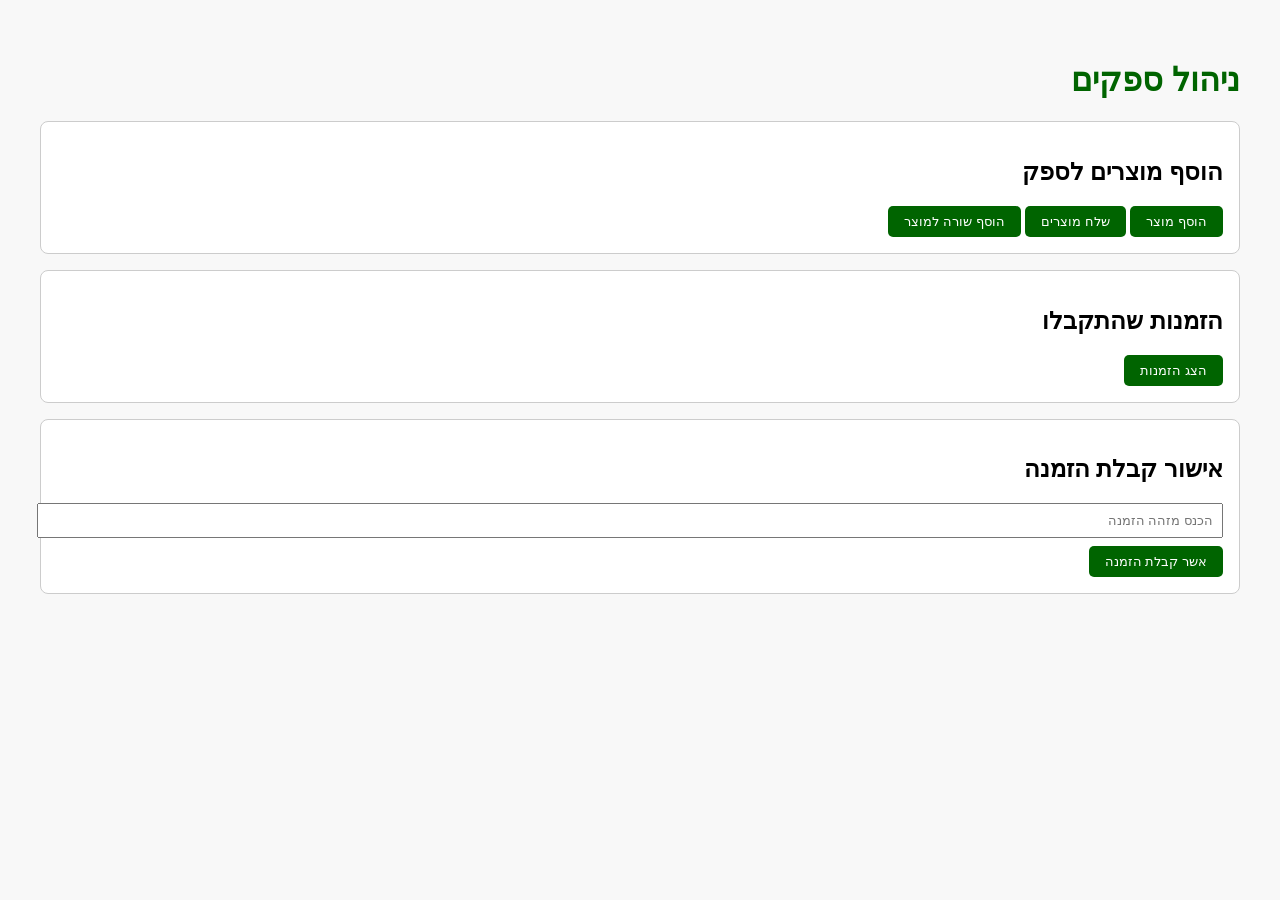
==== WebAPI/wwwroot/supplier.html @ 1d8e61ca "adding a client side" ====
﻿<!DOCTYPE html>
<html lang="en">
<head>
    <meta charset="UTF-8">
    <meta name="viewport" content="width=device-width, initial-scale=1.0">
    <title>דף ספק</title>
    <link rel="stylesheet" href="supplier.css">
</head>
<body>
    <h1>ניהול ספקים</h1>

    <section>
        <h2>הוסף מוצרים לספק</h2>
        <div id="goodsContainer"></div>
        <button onclick="addProduct()">הוסף מוצר</button>
        <button onclick="submitProducts()">שלח מוצרים</button>
    </section>


    <section>
        <h2>הזמנות שהתקבלו</h2>
        <button onclick="getOrders()">הצג הזמנות</button>
        <div id="ordersList"></div>
    </section>

    <section>
        <h2>אישור קבלת הזמנה</h2>
        <input type="number" id="orderIdInput" placeholder="הכנס מזהה הזמנה">
        <button onclick="confirmReceipt()">אשר קבלת הזמנה</button>
    </section>


    <div id="loading" class="loading" style="display: none;">LOADING...</div>

    <script src="supplier.js"></script>
</body>
</html>
---- WebAPI/wwwroot/supplier.css ----
﻿body {
    font-family: Arial, sans-serif;
    direction: rtl;
    padding: 2rem;
    background-color: #f8f8f8;
}

h1 {
    color: darkgreen;
}

section {
    background: white;
    padding: 1rem;
    margin-bottom: 1rem;
    border: 1px solid #ccc;
    border-radius: 8px;
}

input, textarea {
    display: block;
    margin-bottom: 0.5rem;
    width: 100%;
    padding: 0.5rem;
}

button {
    background-color: darkgreen;
    color: white;
    padding: 0.5rem 1rem;
    border: none;
    border-radius: 5px;
}

.product-line {
    display: flex;
    gap: 1rem;
    margin-bottom: 0.5rem;
}

    .product-line input {
        flex: 1;
    }

#loading {
    font-size: 1.5rem;
    color: #333;
    font-weight: bold;
    text-align: center;
    margin-top: 20px;
}

.loading {
    animation: rotate 1s infinite linear;
}

@keyframes rotate {
    0% {
        transform: rotate(0deg);
    }

    100% {
        transform: rotate(360deg);
    }
}

button.confirmation-button {
    background-color: #28a745;
    color: white;
    padding: 0.5rem 1rem;
    border: none;
    border-radius: 5px;
    cursor: pointer;
    margin-top: 1rem;
}

    button.confirmation-button:hover {
        background-color: #218838;
    }
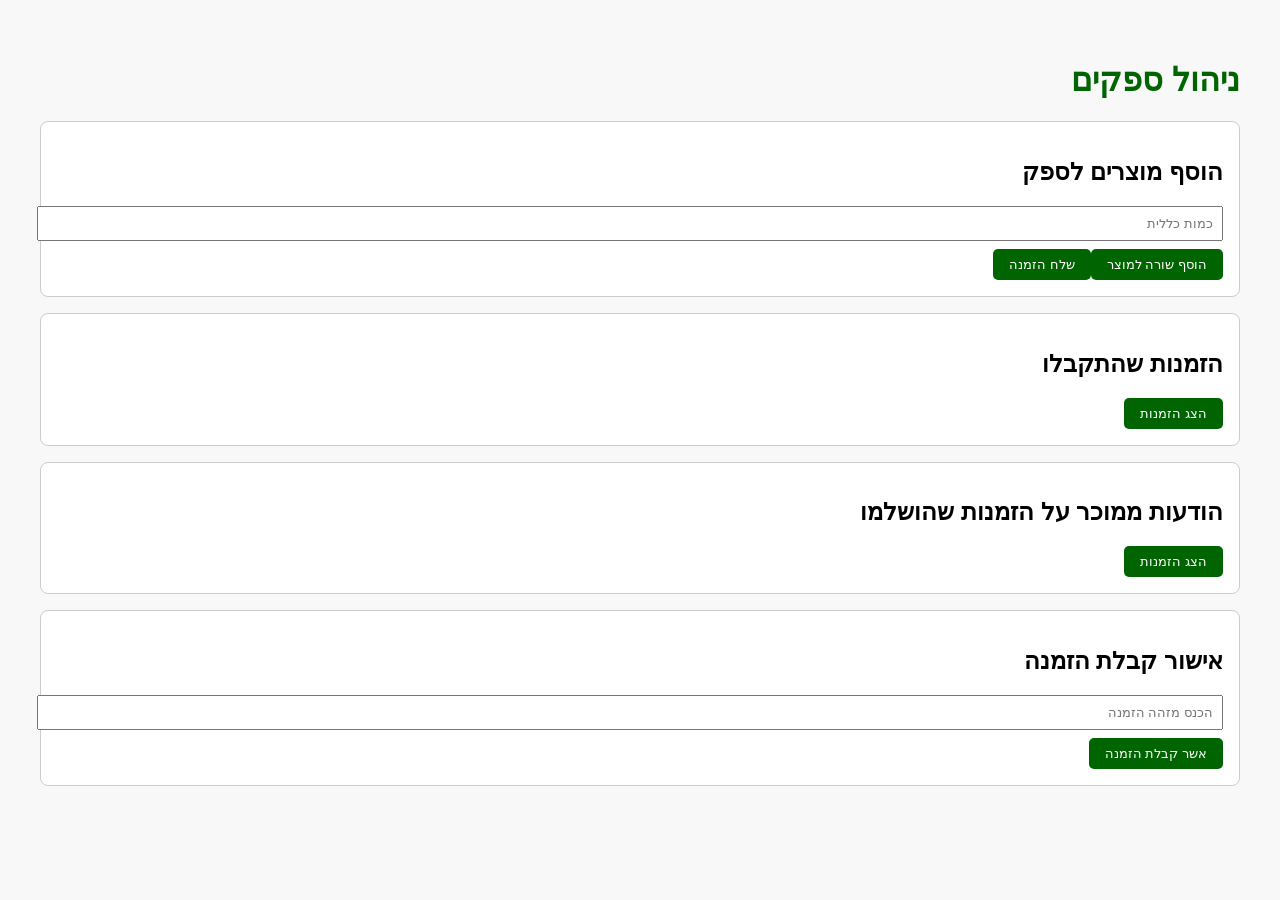
==== commit cd8b4f80: "commit before trying the bonus" ====
--- a/WebAPI/wwwroot/supplier.html
+++ b/WebAPI/wwwroot/supplier.html
@@ -12,8 +12,6 @@
     <section>
         <h2>הוסף מוצרים לספק</h2>
         <div id="goodsContainer"></div>
-        <button onclick="addProduct()">הוסף מוצר</button>
-        <button onclick="submitProducts()">שלח מוצרים</button>
     </section>
 
 
@@ -21,6 +19,12 @@
         <h2>הזמנות שהתקבלו</h2>
         <button onclick="getOrders()">הצג הזמנות</button>
         <div id="ordersList"></div>
+    </section>
+
+    <section>
+        <h2>הודעות ממוכר על הזמנות שהושלמו</h2>
+        <button onclick="getCompletedOrder()">הצג הזמנות</button>
+        <div id="completedOrdersList"></div>
     </section>
 
     <section>
